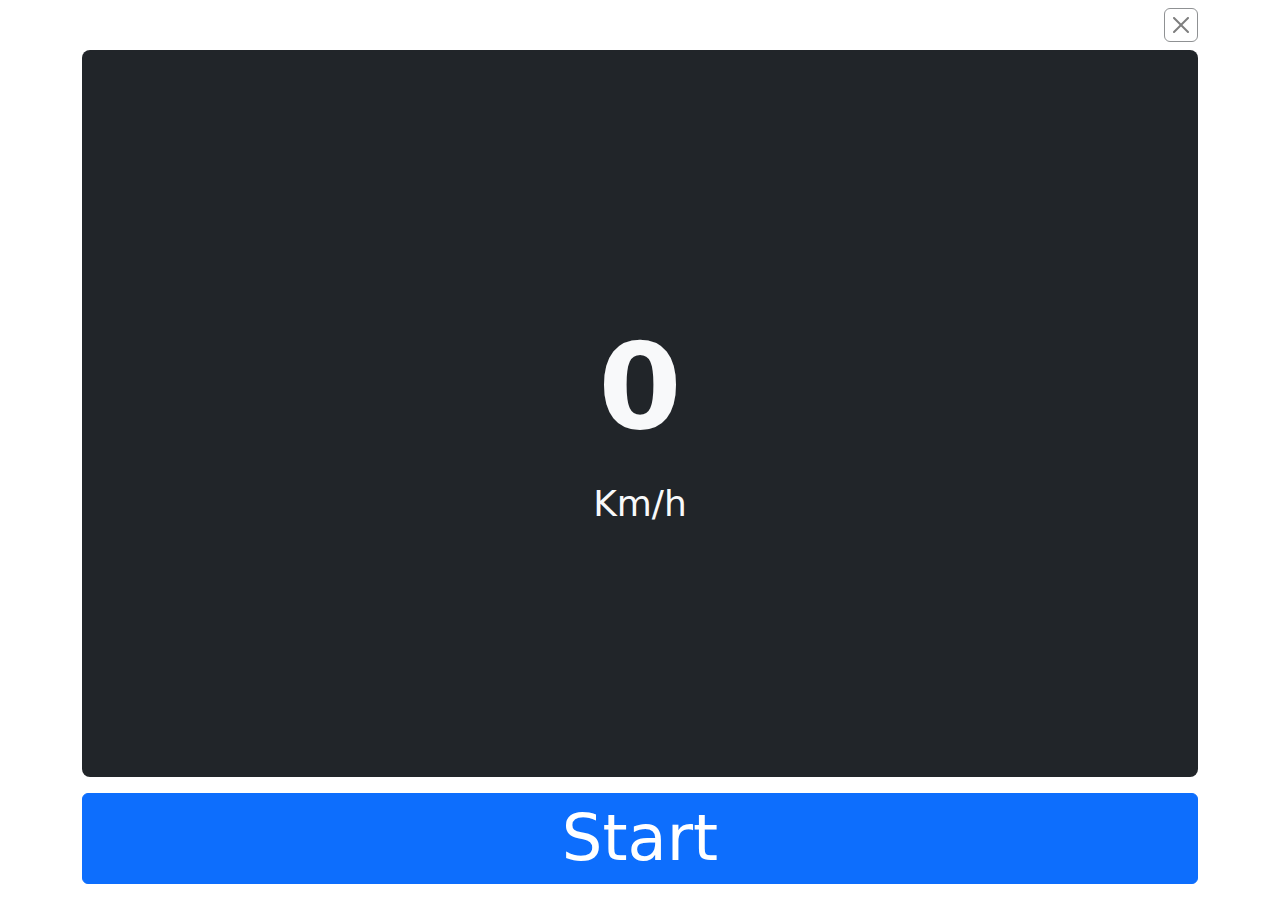
==== speedometer.html @ 431338eb "Add files via upload" ====
<!DOCTYPE html>
<html class="h-100" lang="en">
<head>
    <meta charset="UTF-8">
    <meta http-equiv="X-UA-Compatible" content="IE=edge">
    <meta name="viewport" content="width=device-width, initial-scale=1.0">
    <title>Ride</title>
    <link href="https://cdn.jsdelivr.net/npm/bootstrap@5.3.3/dist/css/bootstrap.min.css" rel="stylesheet" integrity="sha384-QWTKZyjpPEjISv5WaRU9OFeRpok6YctnYmDr5pNlyT2bRjXh0JMhjY6hW+ALEwIH" crossorigin="anonymous">

    <link rel="stylesheet" href="global.css">

</head>
<body class="h-100">
    
    <div class="container d-flex flex-column justify-content-between h-100">

        <nav class="navbar justify-content-end">
        
            <a class="btn btn-close border border-dark p-2" href="index.html"></a>
        
        </nav>


        <div class="d-flex flex-column align-items-center bg-dark text-light flex-fill justify-content-center  mb-3 rounded-3 "  >

            <span class="fw-bold" style="font-size:120px;" id="speed">0</span>
            <span style="font-size:36px;">Km/h</span>
        
        </div>

        <button class="btn btn-primary mb-3" id="start">

            <span class="display-3">Start</span>

        </button>

        <button class="btn btn-danger  mb-3 d-none" id="stop">

            <span class="display-3" >Stop</span>
        
        </button>


    </div>

    <script src="speedometer.js"></script>

</body>
</html>
---- global.css ----
:root, [data-bs-theme=light]{

    --bs-primary-rgb:41, 197, 207

}
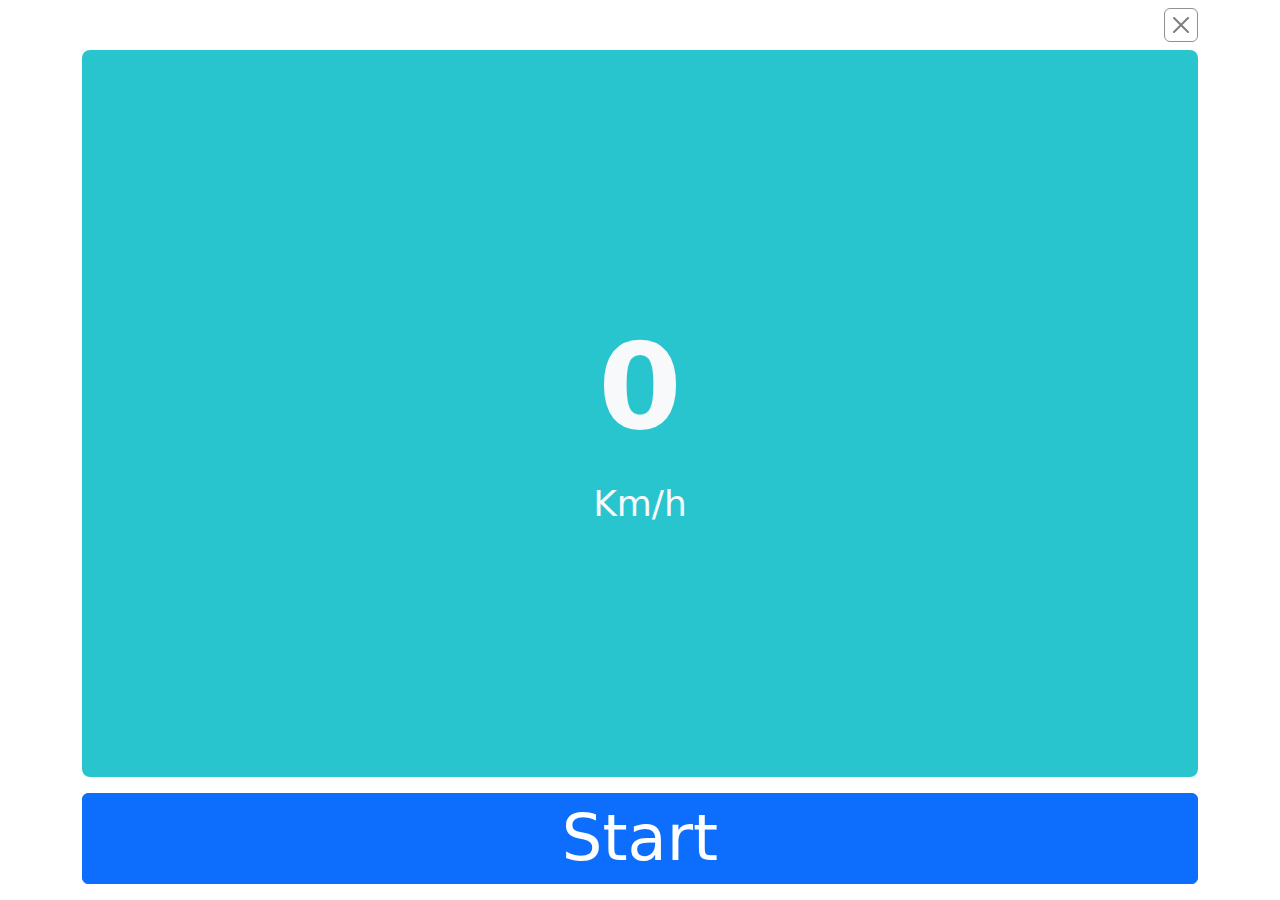
==== commit f5729e21: "Add files via upload" ====
--- a/speedometer.html
+++ b/speedometer.html
@@ -21,7 +21,7 @@
         </nav>
 
 
-        <div class="d-flex flex-column align-items-center bg-dark text-light flex-fill justify-content-center  mb-3 rounded-3 "  >
+        <div class="d-flex flex-column align-items-center bg-primary text-light flex-fill justify-content-center  mb-3 rounded-3 "  >
 
             <span class="fw-bold" style="font-size:120px;" id="speed">0</span>
             <span style="font-size:36px;">Km/h</span>
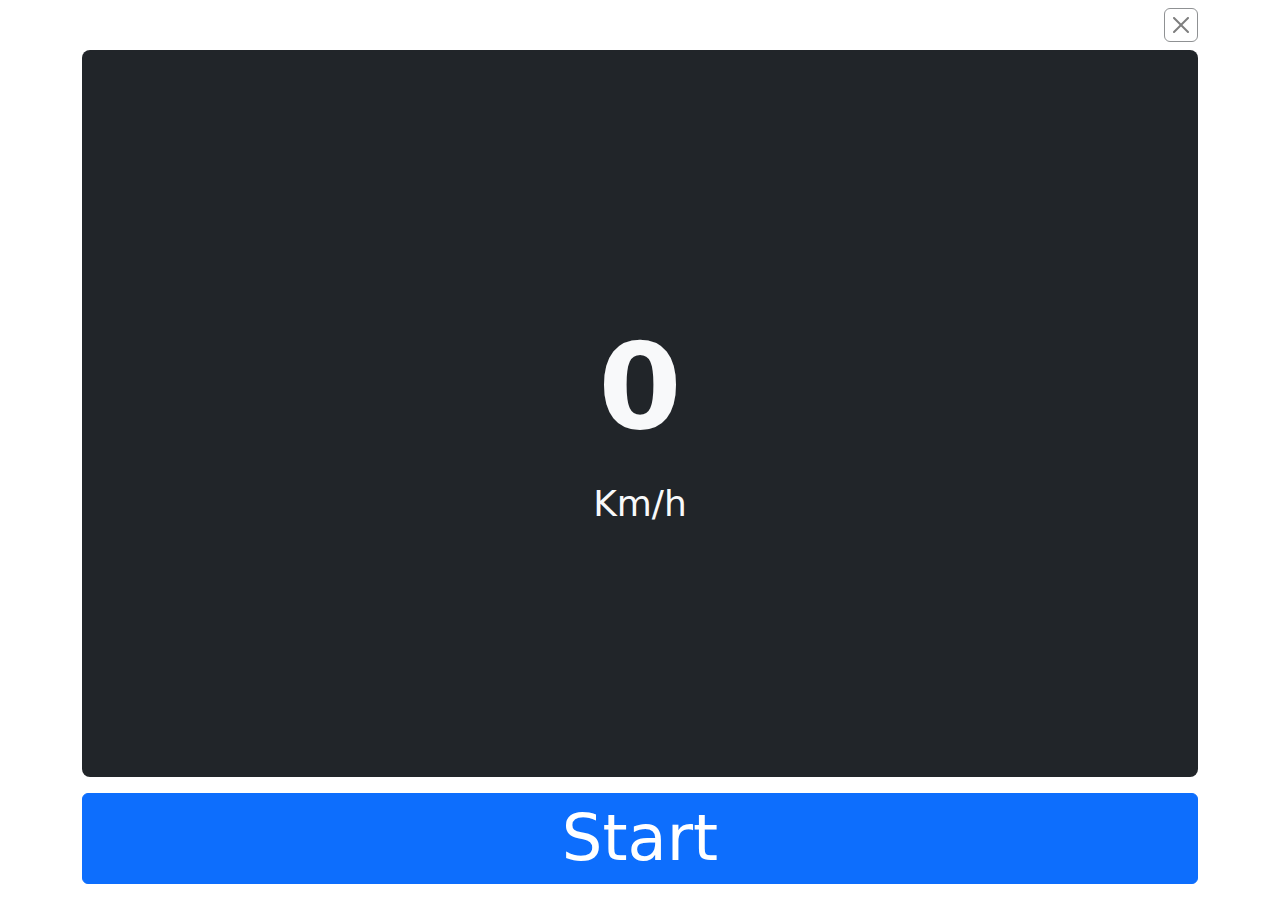
==== commit 999f307f: "Add files via upload" ====
--- a/speedometer.html
+++ b/speedometer.html
@@ -21,7 +21,7 @@
         </nav>
 
 
-        <div class="d-flex flex-column align-items-center bg-primary text-light flex-fill justify-content-center  mb-3 rounded-3 "  >
+        <div class="d-flex flex-column align-items-center bg-dark text-light flex-fill justify-content-center  mb-3 rounded-3 "  >
 
             <span class="fw-bold" style="font-size:120px;" id="speed">0</span>
             <span style="font-size:36px;">Km/h</span>
